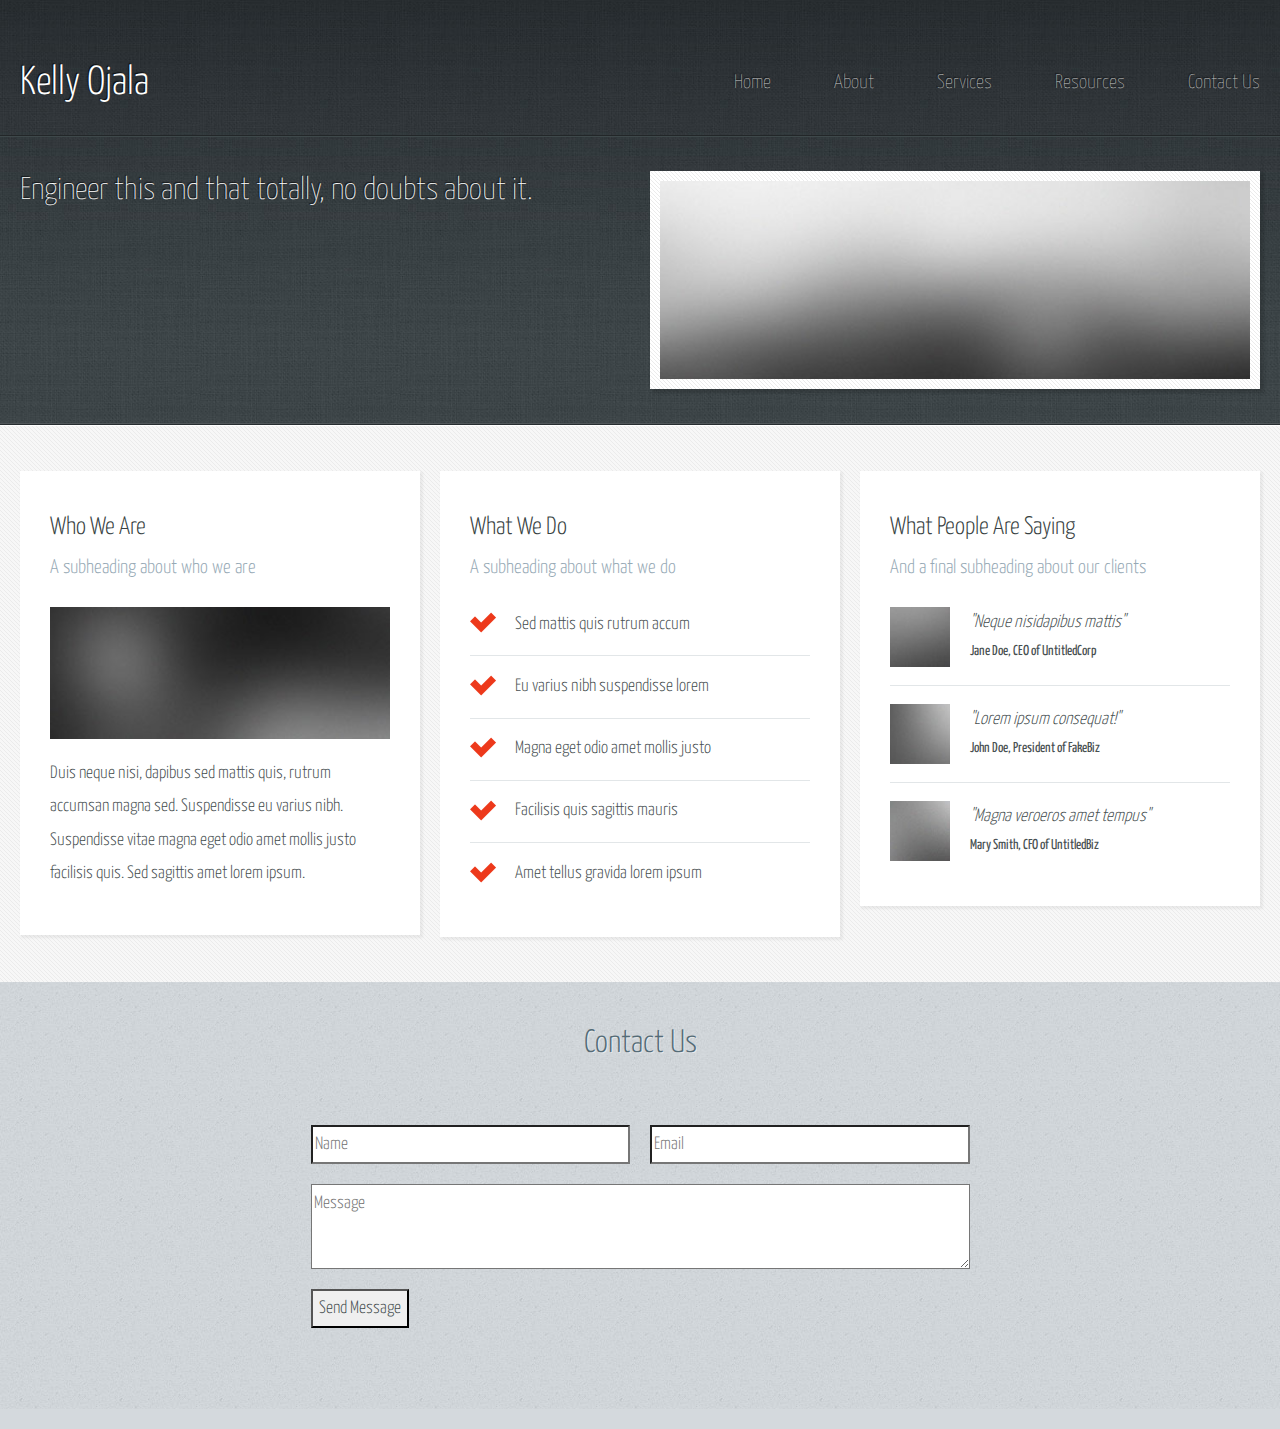
==== index.html @ 83b9eb1b "Initial Push" ====
<!DOCTYPE HTML>
<html>
	<head>
		<title>Kelly Ojala</title>
		<meta charset="utf-8" />
		<meta name="viewport" content="width=device-width, initial-scale=1, user-scalable=no" />
		<link rel="stylesheet" href="assets/css/main.css" />
	</head>
	<body>
		<div id="page-wrapper">

			<!-- Header -->
				<section id="header">
					<div class="container">
						<div class="row">
							<div class="col-12">

								<!-- Logo -->
									<h1><a href="index.html" id="logo">Kelly Ojala</a></h1>

								<!-- Nav -->
									<nav id="nav">
										<a href="index.html">Home</a>
										<a href="about.html">About</a>
										<a href="services.html">Services</a>
										<a href="resources.html">Resources</a>
										<a onclick="scrollToBottom()">Contact Us</a>
									</nav>

							</div>
						</div>
					</div>
					<div id="banner">
						<div class="container">
							<div class="row">
								<div class="col-6 col-12-medium">

									<!-- Banner Copy -->
										<p>Engineer this and that totally, no doubts about it.</p>
										<!-- <a href="#" class="button-large">Go on, click me!</a> -->

								</div>
								<div class="col-6 col-12-medium imp-medium">

									<!-- Banner Image -->
										<a href="#" class="bordered-feature-image"><img src="images/banner.jpg" alt="" /></a>

								</div>
							</div>
						</div>
					</div>
				</section>

			

			<!-- Content -->
				<section id="content">
					<div class="container">
						<div class="row aln-center">
							<div class="col-4 col-12-medium">

								<!-- Box #1 -->
									<section>
										<header>
											<h2>Who We Are</h2>
											<h3>A subheading about who we are</h3>
										</header>
										<a href="#" class="feature-image"><img src="images/pic05.jpg" alt="" /></a>
										<p>
											Duis neque nisi, dapibus sed mattis quis, rutrum accumsan magna sed.
											Suspendisse eu varius nibh. Suspendisse vitae magna eget odio amet mollis
											justo facilisis quis. Sed sagittis amet lorem ipsum.
										</p>
									</section>

							</div>
							<div class="col-4 col-6-medium col-12-small">

								<!-- Box #2 -->
									<section>
										<header>
											<h2>What We Do</h2>
											<h3>A subheading about what we do</h3>
										</header>
										<ul class="check-list">
											<li>Sed mattis quis rutrum accum</li>
											<li>Eu varius nibh suspendisse lorem</li>
											<li>Magna eget odio amet mollis justo</li>
											<li>Facilisis quis sagittis mauris</li>
											<li>Amet tellus gravida lorem ipsum</li>
										</ul>
									</section>

							</div>
							<div class="col-4 col-6-medium col-12-small">

								<!-- Box #3 -->
									<section>
										<header>
											<h2>What People Are Saying</h2>
											<h3>And a final subheading about our clients</h3>
										</header>
										<ul class="quote-list">
											<li>
												<img src="images/pic06.jpg" alt="" />
												<p>"Neque nisidapibus mattis"</p>
												<span>Jane Doe, CEO of UntitledCorp</span>
											</li>
											<li>
												<img src="images/pic07.jpg" alt="" />
												<p>"Lorem ipsum consequat!"</p>
												<span>John Doe, President of FakeBiz</span>
											</li>
											<li>
												<img src="images/pic08.jpg" alt="" />
												<p>"Magna veroeros amet tempus"</p>
												<span>Mary Smith, CFO of UntitledBiz</span>
											</li>
										</ul>
									</section>

							</div>
						</div>
					</div>
				</section>

			<!-- Footer -->
				<section id="footer">
					<div class="container">
                        <div style="text-align: center;">
                            <p style="font-size: 1.8em;">Contact Us</p>
                            <script type="text/javascript">var submitted=false;</script>
                            <iframe name="hidden_iframe" id="hidden_iframe" style="display:none;" onload="if(submitted)  {window.location='submit-thank-you.html';}"></iframe>        
                            <form action="https://docs.google.com/forms/u/0/d/e/1FAIpQLSes-XqlsKA8l3Z_R18C-cdXMLjXYaFcn_wVBnLzT_NSl1KbGA/formResponse" method="post" style="display: inline-block;" 
                            target="hidden_iframe" onsubmit="submitted=true;">
                                <div class="row">
                                    <div style="width: 50%;">
                                        <input style="width: 100%;" type="text" name="entry.1267561668" placeholder="Name" required/>
                                    </div>
                                    <div style="width: 50%;">
                                        <input style="width: 100%;" type="email" name="entry.2118958386" placeholder="Email" required/>
                                    </div>
                                    <div style="width: 100%;">
                                        <textarea style="width: 100%; height: 100%;" name="entry.1247835016" placeholder="Message"></textarea>
                                    </div>
                                    <div class="">
                                        <ul class="">
                                            <li><input type="submit" value="Send Message"/></li>
                                        </ul>
                                    </div>
                                </div>
                            </form>
                        </div>
					</div>                    
				</section>

                




		</div>

		<!-- Scripts -->
			<script src="assets/js/jquery.min.js"></script>
			<script src="assets/js/browser.min.js"></script>
			<script src="assets/js/breakpoints.min.js"></script>
			<script src="assets/js/util.js"></script>
			<script src="assets/js/main.js"></script>

            <script>

                function checkIfUrlContains(url, string) {
                return url.includes(string);
                }

				history.scrollRestoration = "manual";
				function scrollToBottom() {
                    window.scrollTo({ top: document.body.scrollHeight, behavior: "smooth" });
                };

                window.onload = function() {
                    const currentUrl = window.location.href;
                    const searchTerm = "contact-us";

                    if (checkIfUrlContains(currentUrl, searchTerm)) {
                        scrollToBottom();
                    } 
                }

                
            </script>

	</body>
</html>
---- assets/css/main.css ----
@import url("https://fonts.googleapis.com/css?family=Yanone+Kaffeesatz:400,300,200");



html, body, div, span, applet, object,
iframe, h1, h2, h3, h4, h5, h6, p, blockquote,
pre, a, abbr, acronym, address, big, cite,
code, del, dfn, em, img, ins, kbd, q, s, samp,
small, strike, strong, sub, sup, tt, var, b,
u, i, center, dl, dt, dd, ol, ul, li, fieldset,
form, label, legend, table, caption, tbody,
tfoot, thead, tr, th, td, article, aside,
canvas, details, embed, figure, figcaption,
footer, header, hgroup, menu, nav, output, ruby,
section, summary, time, mark, audio, video {
	margin: 0;
	padding: 0;
	border: 0;
	font-size: 100%;
	font: inherit;
	vertical-align: baseline;}

article, aside, details, figcaption, figure,
footer, header, hgroup, menu, nav, section {
	display: block;}

body {
	line-height: 1;
}

ol, ul {
	list-style: none;
}

blockquote, q {
	quotes: none;
}

	blockquote:before, blockquote:after, q:before, q:after {
		content: '';
		content: none;
	}

table {
	border-collapse: collapse;
	border-spacing: 0;
}

body {
	-webkit-text-size-adjust: none;
}

mark {
	background-color: transparent;
	color: inherit;
}

input::-moz-focus-inner {
	border: 0;
	padding: 0;
}

input, select, textarea {
	-moz-appearance: none;
	-webkit-appearance: none;
	-ms-appearance: none;
	appearance: none;
}

/* Basic */

	html {
		box-sizing: border-box;
	}

	*, *:before, *:after {
		box-sizing: inherit;
	}

	body {
		background: #D4D9DD url("images/bg03.jpg");
		color: #474f51;
		font-size: 13.5pt;
		font-family: 'Yanone Kaffeesatz';
		line-height: 1.85em;
		font-weight: 300;
	}

	input, textarea, select {
		color: #474f51;
		font-size: 13.5pt;
		font-family: 'Yanone Kaffeesatz';
		line-height: 1.85em;
		font-weight: 300;
	}

	ul, ol, p, dl {
		margin: 0 0 2em 0;
	}

	a {
		text-decoration: underline;
	}

		a:hover {
			text-decoration: none;
		}

	section > :last-child,
	section:last-child,
	.last-child {
		margin-bottom: 0 !important;
	}

/* Container */

	.container {
		margin: 0 auto;
		max-width: 100%;
		width: 1200px;
	}

		@media screen and (max-width: 1680px) {

			.container {
				width: 1200px;
			}

		}

		@media screen and (max-width: 1280px) {

			.container {
				width: calc(100% - 40px);
			}

		}

		@media screen and (max-width: 980px) {

			.container {
				width: calc(100% - 50px);
			}

		}

		@media screen and (max-width: 736px) {

			.container {
				width: calc(100% - 40px);
			}

		}

/* Row */

	.row {
		display: flex;
		flex-wrap: wrap;
		box-sizing: border-box;
		align-items: stretch;
	}

		.row > * {
			box-sizing: border-box;
		}

		.row.gtr-uniform > * > :last-child {
			margin-bottom: 0;
		}

		.row.aln-left {
			justify-content: flex-start;
		}

		.row.aln-center {
			justify-content: center;
		}

		.row.aln-right {
			justify-content: flex-end;
		}

		.row.aln-top {
			align-items: flex-start;
		}

		.row.aln-middle {
			align-items: center;
		}

		.row.aln-bottom {
			align-items: flex-end;
		}

		.row > .imp {
			order: -1;
		}

		.row > .col-1 {
			width: 8.33333%;
		}

		.row > .off-1 {
			margin-left: 8.33333%;
		}

		.row > .col-2 {
			width: 16.66667%;
		}

		.row > .off-2 {
			margin-left: 16.66667%;
		}

		.row > .col-3 {
			width: 25%;
		}

		.row > .off-3 {
			margin-left: 25%;
		}

		.row > .col-4 {
			width: 33.33333%;
		}

		.row > .off-4 {
			margin-left: 33.33333%;
		}

		.row > .col-5 {
			width: 41.66667%;
		}

		.row > .off-5 {
			margin-left: 41.66667%;
		}

		.row > .col-6 {
			width: 50%;
		}

		.row > .off-6 {
			margin-left: 50%;
		}

		.row > .col-7 {
			width: 58.33333%;
		}

		.row > .off-7 {
			margin-left: 58.33333%;
		}

		.row > .col-8 {
			width: 66.66667%;
		}

		.row > .off-8 {
			margin-left: 66.66667%;
		}

		.row > .col-9 {
			width: 75%;
		}

		.row > .off-9 {
			margin-left: 75%;
		}

		.row > .col-10 {
			width: 83.33333%;
		}

		.row > .off-10 {
			margin-left: 83.33333%;
		}

		.row > .col-11 {
			width: 91.66667%;
		}

		.row > .off-11 {
			margin-left: 91.66667%;
		}

		.row > .col-12 {
			width: 100%;
		}

		.row > .off-12 {
			margin-left: 100%;
		}

		.row.gtr-0 {
			margin-top: 0px;
			margin-left: 0px;
		}

			.row.gtr-0 > * {
				padding: 0px 0 0 0px;
			}

			.row.gtr-0.gtr-uniform {
				margin-top: 0px;
			}

				.row.gtr-0.gtr-uniform > * {
					padding-top: 0px;
				}

		.row.gtr-25 {
			margin-top: -6.25px;
			margin-left: -6.25px;
		}

			.row.gtr-25 > * {
				padding: 6.25px 0 0 6.25px;
			}

			.row.gtr-25.gtr-uniform {
				margin-top: -6.25px;
			}

				.row.gtr-25.gtr-uniform > * {
					padding-top: 6.25px;
				}

		.row.gtr-50 {
			margin-top: -12.5px;
			margin-left: -12.5px;
		}

			.row.gtr-50 > * {
				padding: 12.5px 0 0 12.5px;
			}

			.row.gtr-50.gtr-uniform {
				margin-top: -12.5px;
			}

				.row.gtr-50.gtr-uniform > * {
					padding-top: 12.5px;
				}

		.row {
			margin-top: -25px;
			margin-left: -25px;
		}

			.row > * {
				padding: 25px 0 0 25px;
			}

			.row.gtr-uniform {
				margin-top: -25px;
			}

				.row.gtr-uniform > * {
					padding-top: 25px;
				}

		.row.gtr-150 {
			margin-top: -37.5px;
			margin-left: -37.5px;
		}

			.row.gtr-150 > * {
				padding: 37.5px 0 0 37.5px;
			}

			.row.gtr-150.gtr-uniform {
				margin-top: -37.5px;
			}

				.row.gtr-150.gtr-uniform > * {
					padding-top: 37.5px;
				}

		.row.gtr-200 {
			margin-top: -50px;
			margin-left: -50px;
		}

			.row.gtr-200 > * {
				padding: 50px 0 0 50px;
			}

			.row.gtr-200.gtr-uniform {
				margin-top: -50px;
			}

				.row.gtr-200.gtr-uniform > * {
					padding-top: 50px;
				}

		@media screen and (max-width: 1680px) {

			.row {
				display: flex;
				flex-wrap: wrap;
				box-sizing: border-box;
				align-items: stretch;
			}

				.row > * {
					box-sizing: border-box;
				}

				.row.gtr-uniform > * > :last-child {
					margin-bottom: 0;
				}

				.row.aln-left {
					justify-content: flex-start;
				}

				.row.aln-center {
					justify-content: center;
				}

				.row.aln-right {
					justify-content: flex-end;
				}

				.row.aln-top {
					align-items: flex-start;
				}

				.row.aln-middle {
					align-items: center;
				}

				.row.aln-bottom {
					align-items: flex-end;
				}

				.row > .imp-xlarge {
					order: -1;
				}

				.row > .col-1-xlarge {
					width: 8.33333%;
				}

				.row > .off-1-xlarge {
					margin-left: 8.33333%;
				}

				.row > .col-2-xlarge {
					width: 16.66667%;
				}

				.row > .off-2-xlarge {
					margin-left: 16.66667%;
				}

				.row > .col-3-xlarge {
					width: 25%;
				}

				.row > .off-3-xlarge {
					margin-left: 25%;
				}

				.row > .col-4-xlarge {
					width: 33.33333%;
				}

				.row > .off-4-xlarge {
					margin-left: 33.33333%;
				}

				.row > .col-5-xlarge {
					width: 41.66667%;
				}

				.row > .off-5-xlarge {
					margin-left: 41.66667%;
				}

				.row > .col-6-xlarge {
					width: 50%;
				}

				.row > .off-6-xlarge {
					margin-left: 50%;
				}

				.row > .col-7-xlarge {
					width: 58.33333%;
				}

				.row > .off-7-xlarge {
					margin-left: 58.33333%;
				}

				.row > .col-8-xlarge {
					width: 66.66667%;
				}

				.row > .off-8-xlarge {
					margin-left: 66.66667%;
				}

				.row > .col-9-xlarge {
					width: 75%;
				}

				.row > .off-9-xlarge {
					margin-left: 75%;
				}

				.row > .col-10-xlarge {
					width: 83.33333%;
				}

				.row > .off-10-xlarge {
					margin-left: 83.33333%;
				}

				.row > .col-11-xlarge {
					width: 91.66667%;
				}

				.row > .off-11-xlarge {
					margin-left: 91.66667%;
				}

				.row > .col-12-xlarge {
					width: 100%;
				}

				.row > .off-12-xlarge {
					margin-left: 100%;
				}

				.row.gtr-0 {
					margin-top: 0px;
					margin-left: 0px;
				}

					.row.gtr-0 > * {
						padding: 0px 0 0 0px;
					}

					.row.gtr-0.gtr-uniform {
						margin-top: 0px;
					}

						.row.gtr-0.gtr-uniform > * {
							padding-top: 0px;
						}

				.row.gtr-25 {
					margin-top: -6.25px;
					margin-left: -6.25px;
				}

					.row.gtr-25 > * {
						padding: 6.25px 0 0 6.25px;
					}

					.row.gtr-25.gtr-uniform {
						margin-top: -6.25px;
					}

						.row.gtr-25.gtr-uniform > * {
							padding-top: 6.25px;
						}

				.row.gtr-50 {
					margin-top: -12.5px;
					margin-left: -12.5px;
				}

					.row.gtr-50 > * {
						padding: 12.5px 0 0 12.5px;
					}

					.row.gtr-50.gtr-uniform {
						margin-top: -12.5px;
					}

						.row.gtr-50.gtr-uniform > * {
							padding-top: 12.5px;
						}

				.row {
					margin-top: -25px;
					margin-left: -25px;
				}

					.row > * {
						padding: 25px 0 0 25px;
					}

					.row.gtr-uniform {
						margin-top: -25px;
					}

						.row.gtr-uniform > * {
							padding-top: 25px;
						}

				.row.gtr-150 {
					margin-top: -37.5px;
					margin-left: -37.5px;
				}

					.row.gtr-150 > * {
						padding: 37.5px 0 0 37.5px;
					}

					.row.gtr-150.gtr-uniform {
						margin-top: -37.5px;
					}

						.row.gtr-150.gtr-uniform > * {
							padding-top: 37.5px;
						}

				.row.gtr-200 {
					margin-top: -50px;
					margin-left: -50px;
				}

					.row.gtr-200 > * {
						padding: 50px 0 0 50px;
					}

					.row.gtr-200.gtr-uniform {
						margin-top: -50px;
					}

						.row.gtr-200.gtr-uniform > * {
							padding-top: 50px;
						}

		}

		@media screen and (max-width: 1280px) {

			.row {
				display: flex;
				flex-wrap: wrap;
				box-sizing: border-box;
				align-items: stretch;
			}

				.row > * {
					box-sizing: border-box;
				}

				.row.gtr-uniform > * > :last-child {
					margin-bottom: 0;
				}

				.row.aln-left {
					justify-content: flex-start;
				}

				.row.aln-center {
					justify-content: center;
				}

				.row.aln-right {
					justify-content: flex-end;
				}

				.row.aln-top {
					align-items: flex-start;
				}

				.row.aln-middle {
					align-items: center;
				}

				.row.aln-bottom {
					align-items: flex-end;
				}

				.row > .imp-large {
					order: -1;
				}

				.row > .col-1-large {
					width: 8.33333%;
				}

				.row > .off-1-large {
					margin-left: 8.33333%;
				}

				.row > .col-2-large {
					width: 16.66667%;
				}

				.row > .off-2-large {
					margin-left: 16.66667%;
				}

				.row > .col-3-large {
					width: 25%;
				}

				.row > .off-3-large {
					margin-left: 25%;
				}

				.row > .col-4-large {
					width: 33.33333%;
				}

				.row > .off-4-large {
					margin-left: 33.33333%;
				}

				.row > .col-5-large {
					width: 41.66667%;
				}

				.row > .off-5-large {
					margin-left: 41.66667%;
				}

				.row > .col-6-large {
					width: 50%;
				}

				.row > .off-6-large {
					margin-left: 50%;
				}

				.row > .col-7-large {
					width: 58.33333%;
				}

				.row > .off-7-large {
					margin-left: 58.33333%;
				}

				.row > .col-8-large {
					width: 66.66667%;
				}

				.row > .off-8-large {
					margin-left: 66.66667%;
				}

				.row > .col-9-large {
					width: 75%;
				}

				.row > .off-9-large {
					margin-left: 75%;
				}

				.row > .col-10-large {
					width: 83.33333%;
				}

				.row > .off-10-large {
					margin-left: 83.33333%;
				}

				.row > .col-11-large {
					width: 91.66667%;
				}

				.row > .off-11-large {
					margin-left: 91.66667%;
				}

				.row > .col-12-large {
					width: 100%;
				}

				.row > .off-12-large {
					margin-left: 100%;
				}

				.row.gtr-0 {
					margin-top: 0px;
					margin-left: 0px;
				}

					.row.gtr-0 > * {
						padding: 0px 0 0 0px;
					}

					.row.gtr-0.gtr-uniform {
						margin-top: 0px;
					}

						.row.gtr-0.gtr-uniform > * {
							padding-top: 0px;
						}

				.row.gtr-25 {
					margin-top: -5px;
					margin-left: -5px;
				}

					.row.gtr-25 > * {
						padding: 5px 0 0 5px;
					}

					.row.gtr-25.gtr-uniform {
						margin-top: -5px;
					}

						.row.gtr-25.gtr-uniform > * {
							padding-top: 5px;
						}

				.row.gtr-50 {
					margin-top: -10px;
					margin-left: -10px;
				}

					.row.gtr-50 > * {
						padding: 10px 0 0 10px;
					}

					.row.gtr-50.gtr-uniform {
						margin-top: -10px;
					}

						.row.gtr-50.gtr-uniform > * {
							padding-top: 10px;
						}

				.row {
					margin-top: -20px;
					margin-left: -20px;
				}

					.row > * {
						padding: 20px 0 0 20px;
					}

					.row.gtr-uniform {
						margin-top: -20px;
					}

						.row.gtr-uniform > * {
							padding-top: 20px;
						}

				.row.gtr-150 {
					margin-top: -30px;
					margin-left: -30px;
				}

					.row.gtr-150 > * {
						padding: 30px 0 0 30px;
					}

					.row.gtr-150.gtr-uniform {
						margin-top: -30px;
					}

						.row.gtr-150.gtr-uniform > * {
							padding-top: 30px;
						}

				.row.gtr-200 {
					margin-top: -40px;
					margin-left: -40px;
				}

					.row.gtr-200 > * {
						padding: 40px 0 0 40px;
					}

					.row.gtr-200.gtr-uniform {
						margin-top: -40px;
					}

						.row.gtr-200.gtr-uniform > * {
							padding-top: 40px;
						}

		}

		@media screen and (max-width: 980px) {

			.row {
				display: flex;
				flex-wrap: wrap;
				box-sizing: border-box;
				align-items: stretch;
			}

				.row > * {
					box-sizing: border-box;
				}

				.row.gtr-uniform > * > :last-child {
					margin-bottom: 0;
				}

				.row.aln-left {
					justify-content: flex-start;
				}

				.row.aln-center {
					justify-content: center;
				}

				.row.aln-right {
					justify-content: flex-end;
				}

				.row.aln-top {
					align-items: flex-start;
				}

				.row.aln-middle {
					align-items: center;
				}

				.row.aln-bottom {
					align-items: flex-end;
				}

				.row > .imp-medium {
					order: -1;
				}

				.row > .col-1-medium {
					width: 8.33333%;
				}

				.row > .off-1-medium {
					margin-left: 8.33333%;
				}

				.row > .col-2-medium {
					width: 16.66667%;
				}

				.row > .off-2-medium {
					margin-left: 16.66667%;
				}

				.row > .col-3-medium {
					width: 25%;
				}

				.row > .off-3-medium {
					margin-left: 25%;
				}

				.row > .col-4-medium {
					width: 33.33333%;
				}

				.row > .off-4-medium {
					margin-left: 33.33333%;
				}

				.row > .col-5-medium {
					width: 41.66667%;
				}

				.row > .off-5-medium {
					margin-left: 41.66667%;
				}

				.row > .col-6-medium {
					width: 50%;
				}

				.row > .off-6-medium {
					margin-left: 50%;
				}

				.row > .col-7-medium {
					width: 58.33333%;
				}

				.row > .off-7-medium {
					margin-left: 58.33333%;
				}

				.row > .col-8-medium {
					width: 66.66667%;
				}

				.row > .off-8-medium {
					margin-left: 66.66667%;
				}

				.row > .col-9-medium {
					width: 75%;
				}

				.row > .off-9-medium {
					margin-left: 75%;
				}

				.row > .col-10-medium {
					width: 83.33333%;
				}

				.row > .off-10-medium {
					margin-left: 83.33333%;
				}

				.row > .col-11-medium {
					width: 91.66667%;
				}

				.row > .off-11-medium {
					margin-left: 91.66667%;
				}

				.row > .col-12-medium {
					width: 100%;
				}

				.row > .off-12-medium {
					margin-left: 100%;
				}

				.row.gtr-0 {
					margin-top: 0px;
					margin-left: 0px;
				}

					.row.gtr-0 > * {
						padding: 0px 0 0 0px;
					}

					.row.gtr-0.gtr-uniform {
						margin-top: 0px;
					}

						.row.gtr-0.gtr-uniform > * {
							padding-top: 0px;
						}

				.row.gtr-25 {
					margin-top: -6.25px;
					margin-left: -6.25px;
				}

					.row.gtr-25 > * {
						padding: 6.25px 0 0 6.25px;
					}

					.row.gtr-25.gtr-uniform {
						margin-top: -6.25px;
					}

						.row.gtr-25.gtr-uniform > * {
							padding-top: 6.25px;
						}

				.row.gtr-50 {
					margin-top: -12.5px;
					margin-left: -12.5px;
				}

					.row.gtr-50 > * {
						padding: 12.5px 0 0 12.5px;
					}

					.row.gtr-50.gtr-uniform {
						margin-top: -12.5px;
					}

						.row.gtr-50.gtr-uniform > * {
							padding-top: 12.5px;
						}

				.row {
					margin-top: -25px;
					margin-left: -25px;
				}

					.row > * {
						padding: 25px 0 0 25px;
					}

					.row.gtr-uniform {
						margin-top: -25px;
					}

						.row.gtr-uniform > * {
							padding-top: 25px;
						}

				.row.gtr-150 {
					margin-top: -37.5px;
					margin-left: -37.5px;
				}

					.row.gtr-150 > * {
						padding: 37.5px 0 0 37.5px;
					}

					.row.gtr-150.gtr-uniform {
						margin-top: -37.5px;
					}

						.row.gtr-150.gtr-uniform > * {
							padding-top: 37.5px;
						}

				.row.gtr-200 {
					margin-top: -50px;
					margin-left: -50px;
				}

					.row.gtr-200 > * {
						padding: 50px 0 0 50px;
					}

					.row.gtr-200.gtr-uniform {
						margin-top: -50px;
					}

						.row.gtr-200.gtr-uniform > * {
							padding-top: 50px;
						}

		}

		@media screen and (max-width: 736px) {

			.row {
				display: flex;
				flex-wrap: wrap;
				box-sizing: border-box;
				align-items: stretch;
			}

				.row > * {
					box-sizing: border-box;
				}

				.row.gtr-uniform > * > :last-child {
					margin-bottom: 0;
				}

				.row.aln-left {
					justify-content: flex-start;
				}

				.row.aln-center {
					justify-content: center;
				}

				.row.aln-right {
					justify-content: flex-end;
				}

				.row.aln-top {
					align-items: flex-start;
				}

				.row.aln-middle {
					align-items: center;
				}

				.row.aln-bottom {
					align-items: flex-end;
				}

				.row > .imp-small {
					order: -1;
				}

				.row > .col-1-small {
					width: 8.33333%;
				}

				.row > .off-1-small {
					margin-left: 8.33333%;
				}

				.row > .col-2-small {
					width: 16.66667%;
				}

				.row > .off-2-small {
					margin-left: 16.66667%;
				}

				.row > .col-3-small {
					width: 25%;
				}

				.row > .off-3-small {
					margin-left: 25%;
				}

				.row > .col-4-small {
					width: 33.33333%;
				}

				.row > .off-4-small {
					margin-left: 33.33333%;
				}

				.row > .col-5-small {
					width: 41.66667%;
				}

				.row > .off-5-small {
					margin-left: 41.66667%;
				}

				.row > .col-6-small {
					width: 50%;
				}

				.row > .off-6-small {
					margin-left: 50%;
				}

				.row > .col-7-small {
					width: 58.33333%;
				}

				.row > .off-7-small {
					margin-left: 58.33333%;
				}

				.row > .col-8-small {
					width: 66.66667%;
				}

				.row > .off-8-small {
					margin-left: 66.66667%;
				}

				.row > .col-9-small {
					width: 75%;
				}

				.row > .off-9-small {
					margin-left: 75%;
				}

				.row > .col-10-small {
					width: 83.33333%;
				}

				.row > .off-10-small {
					margin-left: 83.33333%;
				}

				.row > .col-11-small {
					width: 91.66667%;
				}

				.row > .off-11-small {
					margin-left: 91.66667%;
				}

				.row > .col-12-small {
					width: 100%;
				}

				.row > .off-12-small {
					margin-left: 100%;
				}

				.row.gtr-0 {
					margin-top: 0px;
					margin-left: 0px;
				}

					.row.gtr-0 > * {
						padding: 0px 0 0 0px;
					}

					.row.gtr-0.gtr-uniform {
						margin-top: 0px;
					}

						.row.gtr-0.gtr-uniform > * {
							padding-top: 0px;
						}

				.row.gtr-25 {
					margin-top: -5px;
					margin-left: -5px;
				}

					.row.gtr-25 > * {
						padding: 5px 0 0 5px;
					}

					.row.gtr-25.gtr-uniform {
						margin-top: -5px;
					}

						.row.gtr-25.gtr-uniform > * {
							padding-top: 5px;
						}

				.row.gtr-50 {
					margin-top: -10px;
					margin-left: -10px;
				}

					.row.gtr-50 > * {
						padding: 10px 0 0 10px;
					}

					.row.gtr-50.gtr-uniform {
						margin-top: -10px;
					}

						.row.gtr-50.gtr-uniform > * {
							padding-top: 10px;
						}

				.row {
					margin-top: -20px;
					margin-left: -20px;
				}

					.row > * {
						padding: 20px 0 0 20px;
					}

					.row.gtr-uniform {
						margin-top: -20px;
					}

						.row.gtr-uniform > * {
							padding-top: 20px;
						}

				.row.gtr-150 {
					margin-top: -30px;
					margin-left: -30px;
				}

					.row.gtr-150 > * {
						padding: 30px 0 0 30px;
					}

					.row.gtr-150.gtr-uniform {
						margin-top: -30px;
					}

						.row.gtr-150.gtr-uniform > * {
							padding-top: 30px;
						}

				.row.gtr-200 {
					margin-top: -40px;
					margin-left: -40px;
				}

					.row.gtr-200 > * {
						padding: 40px 0 0 40px;
					}

					.row.gtr-200.gtr-uniform {
						margin-top: -40px;
					}

						.row.gtr-200.gtr-uniform > * {
							padding-top: 40px;
						}

		}

/* Multi-use */

	.link-list li {
		padding: 0.2em 0 0.2em 0;
	}

		.link-list li:first-child {
			padding-top: 0 !important;
			border-top: 0 !important;
		}

		.link-list li:last-child {
			padding-bottom: 0 !important;
			border-bottom: 0 !important;
		}

	.quote-list li {
		padding: 1em 0 1em 0;
		overflow: hidden;
	}

		.quote-list li:first-child {
			padding-top: 0 !important;
			border-top: 0 !important;
		}

		.quote-list li:last-child {
			padding-bottom: 0 !important;
			border-bottom: 0 !important;
		}

		.quote-list li img {
			float: left;
		}

		.quote-list li p {
			margin: 0 0 0 90px;
			font-size: 1.2em;
			font-style: italic;
		}

		.quote-list li span {
			display: block;
			margin-left: 90px;
			font-size: 0.9em;
			font-weight: 400;
		}

	.check-list li {
		padding: 0.7em 0 0.7em 45px;
		font-size: 1.2em;
		background: url("images/icon-checkmark.png") 0px 1.05em no-repeat;
	}

		.check-list li:first-child {
			padding-top: 0 !important;
			border-top: 0 !important;
			background-position: 0 0.3em;
		}

		.check-list li:last-child {
			padding-bottom: 0 !important;
			border-bottom: 0 !important;
		}

	.feature-image {
		display: block;
		margin: 0 0 2em 0;
		outline: 0;
	}

		.feature-image img {
			display: block;
			width: 100%;
		}

	.bordered-feature-image {
		display: block;
		background: #fff url("images/bg04.png");
		padding: 10px;
		box-shadow: 3px 3px 3px 1px rgba(0, 0, 0, 0.15);
		margin: 0 0 1.5em 0;
		outline: 0;
	}

		.bordered-feature-image img {
			display: block;
			width: 100%;
		}

	.button-large {
		background-image: -moz-linear-gradient(top, #ed391b, #ce1a00);
		background-image: -webkit-linear-gradient(top, #ed391b, #ce1a00);
		background-image: -ms-linear-gradient(top, #ed391b, #ce1a00);
		background-image: linear-gradient(top, #ed391b, #ce1a00);
		display: inline-block;
		background-color: #ed391b;
		color: #fff;
		text-decoration: none;
		font-size: 1.75em;
		height: 2em;
		line-height: 2.125em;
		font-weight: 300;
		padding: 0 45px;
		outline: 0;
		border-radius: 10px;
		box-shadow: inset 0px 0px 0px 1px rgba(0, 0, 0, 0.75), inset 0px 2px 0px 0px rgba(255, 192, 192, 0.5), inset 0px 0px 0px 2px rgba(255, 96, 96, 0.85), 3px 3px 3px 1px rgba(0, 0, 0, 0.15);
		text-shadow: -1px -1px 1px rgba(0, 0, 0, 0.5);
	}

		.button-large:hover {
			background-image: -moz-linear-gradient(top, #fd492b, #de2a10);
			background-image: -webkit-linear-gradient(top, #fd492b, #de2a10);
			background-image: -ms-linear-gradient(top, #fd492b, #de2a10);
			background-image: linear-gradient(top, #fd492b, #de2a10);
			background-color: #fd492b;
			box-shadow: inset 0px 0px 0px 1px rgba(0, 0, 0, 0.75), inset 0px 2px 0px 0px rgba(255, 192, 192, 0.5), inset 0px 0px 0px 2px rgba(255, 96, 96, 0.85), 3px 3px 3px 1px rgba(0, 0, 0, 0.15);
		}

		.button-large:active {
			background-image: -moz-linear-gradient(top, #ce1a00, #ed391b);
			background-image: -webkit-linear-gradient(top, #ce1a00, #ed391b);
			background-image: -ms-linear-gradient(top, #ce1a00, #ed391b);
			background-image: linear-gradient(top, #ce1a00, #ed391b);
			background-color: #ce1a00;
			box-shadow: inset 0px 0px 0px 1px rgba(0, 0, 0, 0.75), inset 0px 2px 0px 0px rgba(255, 192, 192, 0.5), inset 0px 0px 0px 2px rgba(255, 96, 96, 0.85), 3px 3px 3px 1px rgba(0, 0, 0, 0.15);
		}

/* Header */

	#header {
		position: relative;
		background: #3B4346 url("images/bg01.jpg");
		border-bottom: solid 1px #272d30;
		box-shadow: inset 0px -1px 0px 0px #51575a;
		text-shadow: -1px -1px 1px rgba(0, 0, 0, 0.75);
	}

		#header > .container {
			position: relative;
			min-height: 155px;
		}

		#header h1 {
			position: absolute;
			left: 0;
			bottom: 35px;
			font-size: 2.75em;
		}

			#header h1 a {
				color: #fff;
				text-decoration: none;
			}

		#header nav {
			position: absolute;
			right: 0;
			bottom: 35px;
			font-weight: 200;
		}

			#header nav a {
				color: #c6c8c8;
				text-decoration: none;
				font-size: 1.4em;
				margin-left: 60px;
				outline: 0;
			}

				#header nav a:hover {
					color: #f6f8f8;
				}

		.subpage #header > .container {
			height: 155px;
		}

/* Banner */

	#banner {
		border-top: solid 1px #222628;
		box-shadow: inset 0px 1px 0px 0px #3e484a;
		padding: 35px 0 35px 0;
		color: #fff;
	}

		#banner .bordered-feature-image {
			margin-bottom: 0;
		}

		#banner p {
			font-size: 2em;
			font-weight: 200;
			line-height: 1.25em;
			padding-right: 1em;
			margin: 0 0 1em 0;
		}

/* Features */

	#features {
		background: #353D40 url("images/bg02.jpg");
		border-bottom: solid 1px #272e31;
		padding: 45px 0 45px 0;
		text-shadow: -1px -1px 1px rgba(0, 0, 0, 0.75);
		color: #a0a8ab;
	}

		#features h2 {
			font-size: 1.25em;
			color: #fff;
			margin: 0 0 0.25em 0;
		}

		#features a {
			color: #e0e8eb;
		}

		#features strong {
			color: #fff;
		}

/* Content */

	#content {
		background: #f7f7f7 url("images/bg04.png");
		border-top: solid 1px #fff;
		padding: 45px 0 45px 0;
	}

		#content section {
			background: #fff;
			padding: 40px 30px 45px 30px;
			box-shadow: 2px 2px 2px 1px rgba(128, 128, 128, 0.1);
			margin: 0 0 25px 0;
		}

		#content h2 {
			font-size: 1.8em;
			color: #373f42;
			margin: 0 0 0.25em 0;
		}

		#content h3 {
			color: #96a9b5;
			font-size: 1.25em;
		}

		#content a {
			color: #ED391B;
		}

		#content header {
			margin: 0 0 2em 0;
		}

		#content .quote-list li {
			border-bottom: solid 1px #e2e6e8;
		}

		#content .link-list li {
			border-bottom: solid 1px #e2e6e8;
		}

		#content .check-list li {
			border-bottom: solid 1px #e2e6e8;
		}

/* Footer */

	#footer {
		padding: 45px 0 45px 0;
		text-shadow: 1px 1px 1px white;
		color: #546b76;
		text-shadow: 1px 1px 0px rgba(255, 255, 255, 0.5);
	}

		#footer h2 {
			font-size: 1.25em;
			color: #212f35;
			margin: 0 0 1em 0;
		}

		#footer a {
			color: #546b76;
		}

		#footer .quote-list li {
			border-top: solid 1px #e0e4e6;
			border-bottom: solid 1px #b5bec3;
		}

		#footer .link-list li {
			border-top: solid 1px #e0e4e6;
			border-bottom: solid 1px #b5bec3;
		}

		#footer .check-list li {
			border-top: solid 1px #e0e4e6;
			border-bottom: solid 1px #b5bec3;
		}

/* Copyright */

	#copyright {
		border-top: solid 1px #b5bec3;
		box-shadow: inset 0px 1px 0px 0px #e0e4e7;
		text-align: center;
		padding: 45px 0 80px 0;
		color: #8d9ca3;
		text-shadow: 1px 1px 0px rgba(255, 255, 255, 0.5);
	}

		#copyright a {
			color: #8d9ca3;
		}

/* Large */

	@media screen and (max-width: 1280px) {

		/* Multi-use */

			.check-list li {
				font-size: 1em;
				line-height: 2em;
			}

			.quote-list li {
				padding: 1em 0 1em 0;
			}

				.quote-list li img {
					width: 60px;
				}

				.quote-list li p {
					margin: 0 0 0 80px;
					font-size: 1em;
					font-style: italic;
					line-height: 1.8em;
				}

				.quote-list li span {
					display: block;
					margin-left: 80px;
					font-size: 0.8em;
					font-weight: 400;
					line-height: 1.8em;
				}

			.feature-image {
				margin: 0 0 1em 0;
			}

			.button-large {
				font-size: 1.5em;
			}

		/* Banner */

			#banner p {
				font-size: 1.75em;
			}

		/* Header */

			#header h1 {
				font-size: 2.25em;
			}

			#header nav a {
				font-size: 1.1em;
			}

		/* Content */

			#content h2 {
				font-size: 1.4em;
			}

			#content h3 {
				font-size: 1.1em;
			}

			#content header {
				margin: 0 0 1.25em 0;
			}

	}

/* Medium */

	#navPanel, #titleBar {
		display: none;
	}

	@media screen and (max-width: 980px) {

		/* Basic */

			html, body {
				overflow-x: hidden;
				overflow: auto;
			}

		/* Header */

			#header {
				text-align: center;
			}

				#header > .container:first-child {
					display: none;
				}

		/* Content */

			#content {
				padding: 25px 0;
			}

		/* Nav */

			#page-wrapper {
				-moz-backface-visibility: hidden;
				-webkit-backface-visibility: hidden;
				-ms-backface-visibility: hidden;
				backface-visibility: hidden;
				-moz-transition: -moz-transform 0.5s ease;
				-webkit-transition: -webkit-transform 0.5s ease;
				-ms-transition: -ms-transform 0.5s ease;
				transition: transform 0.5s ease;
				padding-bottom: 1px;
				padding-top: 44px;
			}

			#titleBar {
				-moz-backface-visibility: hidden;
				-webkit-backface-visibility: hidden;
				-ms-backface-visibility: hidden;
				backface-visibility: hidden;
				-moz-transition: -moz-transform 0.5s ease;
				-webkit-transition: -webkit-transform 0.5s ease;
				-ms-transition: -ms-transform 0.5s ease;
				transition: transform 0.5s ease;
				display: block;
				height: 44px;
				left: 0;
				position: fixed;
				top: 0;
				width: 100%;
				z-index: 10001;
				color: #fff;
				background: url("images/bg04.jpg");
				box-shadow: inset 0px -20px 70px 0px rgba(200, 220, 245, 0.1), inset 0px -1px 0px 0px rgba(255, 255, 255, 0.1), 0px 1px 7px 0px rgba(0, 0, 0, 0.6);
				text-shadow: -1px -1px 1px rgba(0, 0, 0, 0.75);
			}

				#titleBar .title {
					display: block;
					text-align: center;
					font-size: 1.2em;
					font-weight: 400;
					line-height: 48px;
				}

				#titleBar .toggle {
					position: absolute;
					left: 0;
					top: 0;
					width: 80px;
					height: 60px;
				}

					#titleBar .toggle:after {
						content: '';
						display: block;
						position: absolute;
						top: 6px;
						left: 6px;
						color: #fff;
						background: rgba(255, 255, 255, 0.025);
						box-shadow: inset 0px 1px 0px 0px rgba(255, 255, 255, 0.1), inset 0px 0px 0px 1px rgba(255, 255, 255, 0.05), inset 0px -8px 10px 0px rgba(0, 0, 0, 0.15), 0px 1px 2px 0px rgba(0, 0, 0, 0.25);
						text-shadow: -1px -1px 1px black;
						width: 49px;
						height: 31px;
						border-radius: 8px;
					}

					#titleBar .toggle:before {
						content: '';
						position: absolute;
						width: 20px;
						height: 30px;
						background: url("images/mobileUI-site-nav-opener-bg.svg");
						top: 15px;
						left: 20px;
						z-index: 1;
						opacity: 0.25;
					}

					#titleBar .toggle:active:after {
						background: rgba(255, 255, 255, 0.05);
					}

			#navPanel {
				-moz-backface-visibility: hidden;
				-webkit-backface-visibility: hidden;
				-ms-backface-visibility: hidden;
				backface-visibility: hidden;
				-moz-transform: translateX(-275px);
				-webkit-transform: translateX(-275px);
				-ms-transform: translateX(-275px);
				transform: translateX(-275px);
				-moz-transition: -moz-transform 0.5s ease;
				-webkit-transition: -webkit-transform 0.5s ease;
				-ms-transition: -ms-transform 0.5s ease;
				transition: transform 0.5s ease;
				display: block;
				height: 100%;
				left: 0;
				overflow-y: auto;
				position: fixed;
				top: 0;
				width: 275px;
				z-index: 10002;
				background: url("images/bg04.jpg");
				box-shadow: inset -1px 0px 0px 0px rgba(255, 255, 255, 0.25), inset -2px 0px 25px 0px rgba(0, 0, 0, 0.5);
				text-shadow: -1px -1px 1px black;
			}

				#navPanel .link {
					display: block;
					color: #fff;
					text-decoration: none;
					font-size: 1.25em;
					line-height: 2em;
					padding: 0.625em 1.5em 0.325em 1.5em;
					border-top: solid 1px #373d40;
					border-bottom: solid 1px rgba(0, 0, 0, 0.4);
				}

					#navPanel .link:first-child {
						border-top: 0;
					}

					#navPanel .link:last-child {
						border-bottom: 0;
					}

			body.navPanel-visible #page-wrapper {
				-moz-transform: translateX(275px);
				-webkit-transform: translateX(275px);
				-ms-transform: translateX(275px);
				transform: translateX(275px);
			}

			body.navPanel-visible #titleBar {
				-moz-transform: translateX(275px);
				-webkit-transform: translateX(275px);
				-ms-transform: translateX(275px);
				transform: translateX(275px);
			}

			body.navPanel-visible #navPanel {
				-moz-transform: translateX(0);
				-webkit-transform: translateX(0);
				-ms-transform: translateX(0);
				transform: translateX(0);
			}

	}

/* Small */

	@media screen and (max-width: 736px) {

		/* Basic */

			body, input, textarea, select {
				font-size: 13pt;
				line-height: 1.4em;
			}

		/* Multi-use */

			.link-list li {
				padding: 0.75em 0 0.75em 0;
			}

			.quote-list li p {
				margin-bottom: 0.5em;
			}

			.check-list li {
				font-size: 1em;
			}

			.button-large {
				width: 100%;
			}

		/* Banner */

			#banner p {
				font-size: 1.25em;
				font-weight: 200;
				line-height: 1.25em;
				margin: 0 0 1em 0;
			}

		/* Content */

			#content section {
				padding: 30px 20px;
			}

			#content h2 {
				font-size: 1.25em;
			}

			#content h3 {
				font-size: 1em;
			}

			#content header {
				margin: 0 0 1.25em 0;
			}

		/* Footer */

			#footer .link-list {
				margin: 0 0 10px 0 !important;
			}

	}
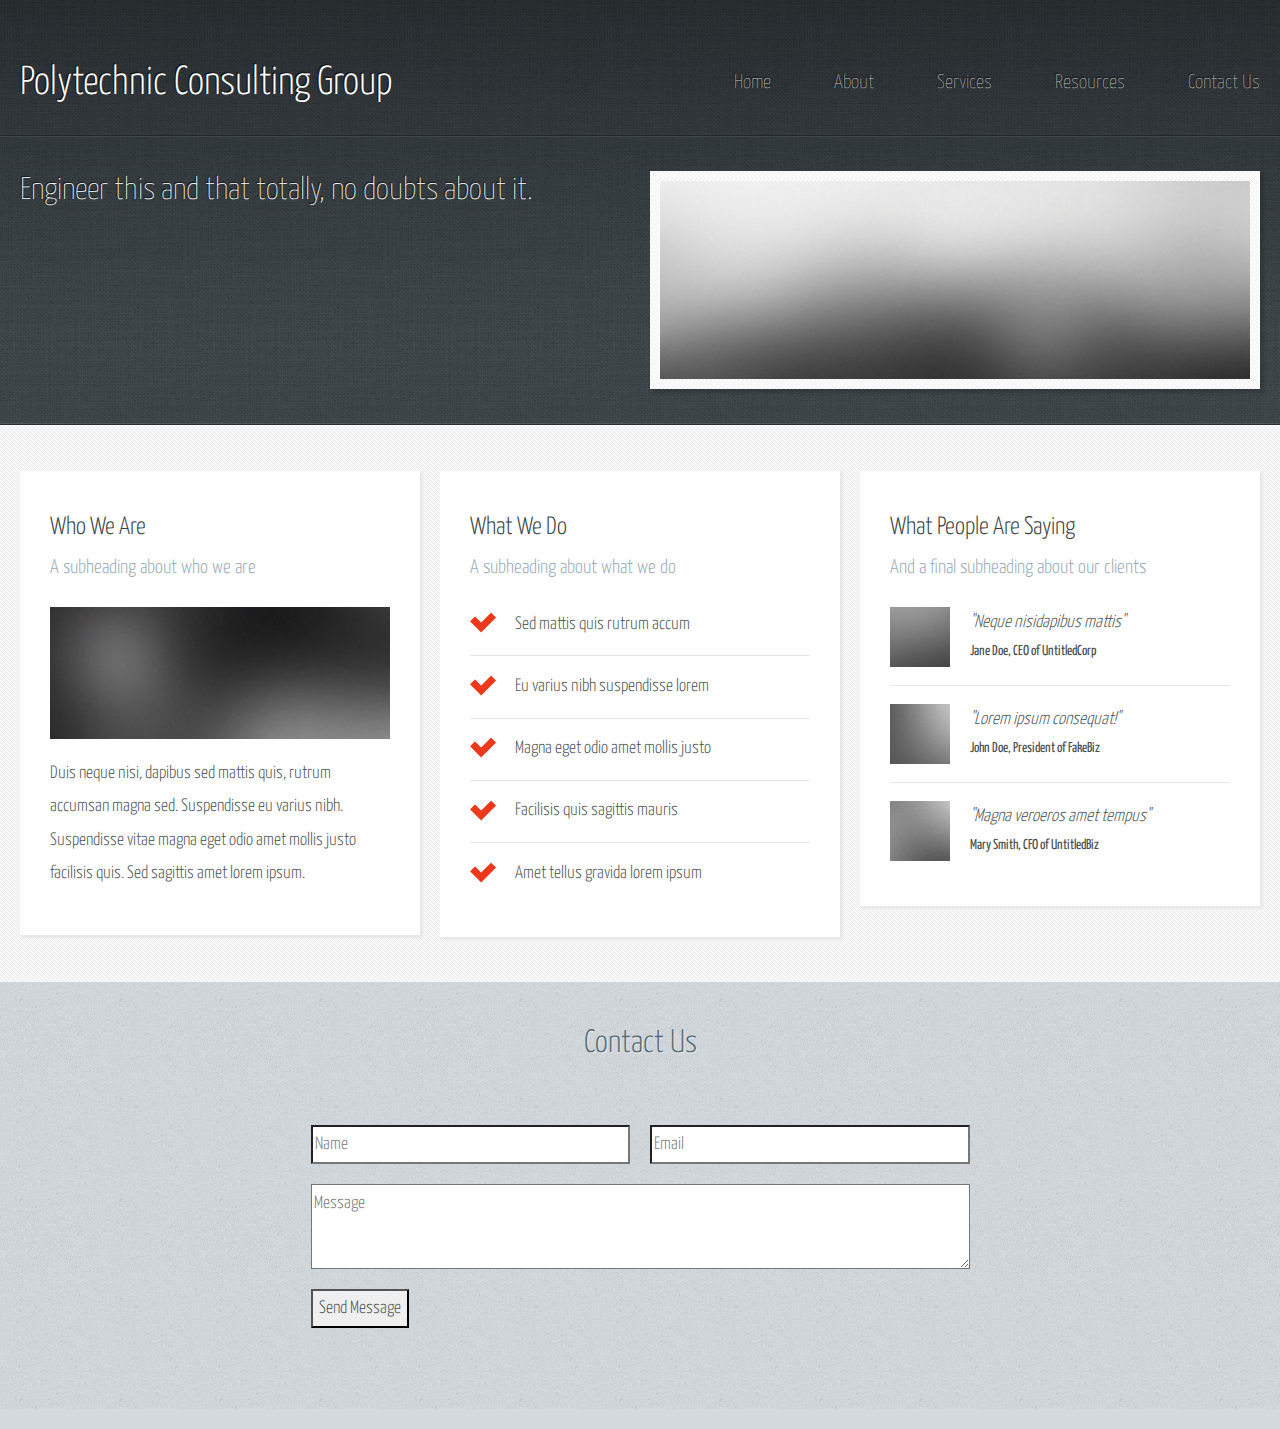
==== commit 158919d2: "push" ====
--- a/index.html
+++ b/index.html
@@ -1,7 +1,7 @@
 <!DOCTYPE HTML>
 <html>
 	<head>
-		<title>Kelly Ojala</title>
+		<title>Polytechnic Consulting Group</title>
 		<meta charset="utf-8" />
 		<meta name="viewport" content="width=device-width, initial-scale=1, user-scalable=no" />
 		<link rel="stylesheet" href="assets/css/main.css" />
@@ -16,7 +16,7 @@
 							<div class="col-12">
 
 								<!-- Logo -->
-									<h1><a href="index.html" id="logo">Kelly Ojala</a></h1>
+									<h1><a href="index.html" id="logo">Polytechnic Consulting Group</a></h1>
 
 								<!-- Nav -->
 									<nav id="nav">
@@ -135,13 +135,13 @@
                             target="hidden_iframe" onsubmit="submitted=true;">
                                 <div class="row">
                                     <div style="width: 50%;">
-                                        <input style="width: 100%;" type="text" name="entry.1267561668" placeholder="Name" required/>
+                                        <input maxlength="32500"; style="width: 100%;" type="text" name="entry.1267561668" placeholder="Name" required/>
                                     </div>
                                     <div style="width: 50%;">
-                                        <input style="width: 100%;" type="email" name="entry.2118958386" placeholder="Email" required/>
+                                        <input maxlength="32500"; style="width: 100%;" type="email" name="entry.2118958386" placeholder="Email" required/>
                                     </div>
                                     <div style="width: 100%;">
-                                        <textarea style="width: 100%; height: 100%;" name="entry.1247835016" placeholder="Message"></textarea>
+                                        <textarea maxlength="32500"; style="width: 100%; height: 100%;" name="entry.1247835016" placeholder="Message"></textarea>
                                     </div>
                                     <div class="">
                                         <ul class="">
